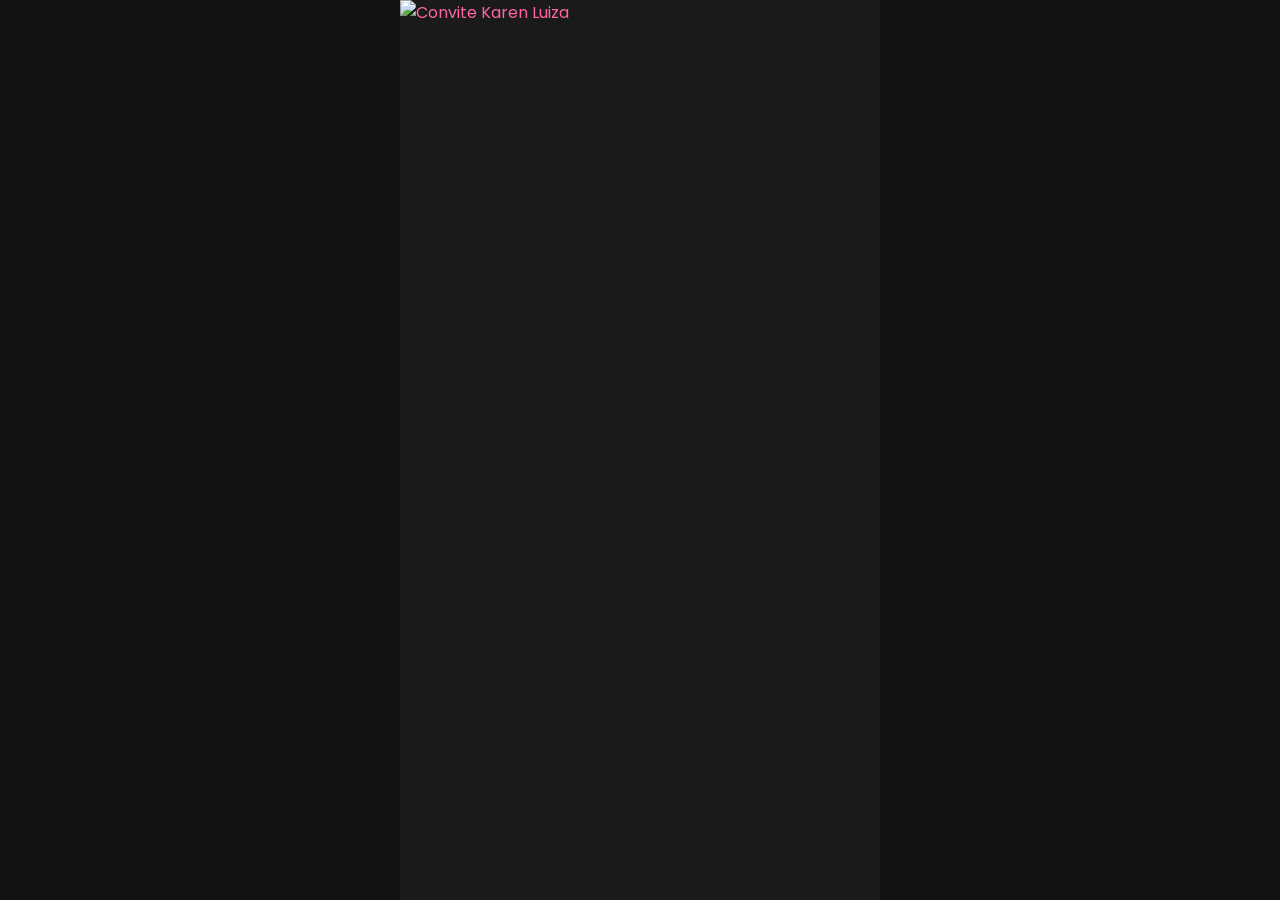
==== index.html @ 6554402d "tela inicial 1.0" ====
<!DOCTYPE html>
<html lang="pt-BR">
<head>
    <meta charset="UTF-8">
    <meta name="viewport" content="width=device-width, initial-scale=1.0">
    <title>Karen Luiza - 17 Anos</title>
    <link rel="stylesheet" href="style.css">
    <link href="https://fonts.googleapis.com/css2?family=Poppins:wght@300;400;600;700&display=swap" rel="stylesheet">
</head>
<body>

    <div id="tela-inicio" class="screen active">
        <div class="container-arte">
            <img src="arte.jpg" alt="Convite Karen Luiza" class="fundo-convite">
            <button id="btn-proximo" class="btn-central"></button>
        </div>
    </div>

    <div id="tela-perguntas" class="screen">
        <div class="card-formulario">
            <h2>Confirmação e Mensagem</h2>
            <form id="form-mensagem">
                <input type="text" id="nome-convidado" placeholder="Seu nome" required>
                <textarea id="texto-mensagem" placeholder="Sua mensagem..." rows="4" required></textarea>
                <button type="submit" class="btn-enviar">Enviar</button>
            </form>
        </div>
    </div>

    <div id="tela-sucesso" class="screen">
        <div class="card-formulario">
            <h2>Tudo Pronto!</h2>
            <p style="color: #fff; margin-bottom: 20px;">Sua mensagem foi enviada com sucesso.</p>
            <a href="arte.jpg" download="convite-karen.jpg" class="btn-enviar" style="display: block; text-decoration: none; text-align: center;">Baixar Convite</a>
        </div>
    </div>

    <script type="module" src="script.js"></script>
</body>
</html>
---- style.css ----
* {
    margin: 0;
    padding: 0;
    box-sizing: border-box;
    font-family: 'Poppins', sans-serif;
    -webkit-tap-highlight-color: transparent;
    outline: none;
}

body {
    background-color: #121212;
    color: #ff65a3;
    min-height: 100vh;
    display: flex;
    justify-content: center;
    align-items: center;
    overflow-x: hidden;
}

.screen {
    display: none;
    width: 100%;
    max-width: 480px;
    height: 100vh;
    position: relative;
    background-color: #1a1a1a;
}

.screen.active {
    display: flex;
    flex-direction: column;
    justify-content: center;
    align-items: center;
}

.container-arte {
    width: 100%;
    height: 100%;
    position: relative;
    display: flex;
    justify-content: center;
    align-items: center;
}

.fundo-convite {
    width: 100%;
    height: 100%;
    object-fit: cover;
    position: absolute;
    top: 0;
    left: 0;
}

.btn-central {
    position: absolute;
    bottom: 18%;
    left: 50%;
    transform: translateX(-50%);
    width: 70px;
    height: 70px;
    background: transparent;
    border: none;
    cursor: pointer;
    z-index: 10;
}

.card-formulario {
    background: #1a1a1a;
    padding: 30px;
    border-radius: 12px;
    width: 90%;
    max-width: 400px;
    text-align: center;
    border: 2px solid #ff65a3;
}

h2 {
    color: #ff65a3;
    margin-bottom: 20px;
}

input, textarea {
    width: 100%;
    padding: 12px;
    margin-bottom: 15px;
    background: #121212;
    border: 1px solid #ff65a3;
    border-radius: 6px;
    color: #fff;
    font-size: 14px;
}

input:focus, textarea:focus {
    border-color: #fff;
}

.btn-enviar {
    background: #ff65a3;
    color: #121212;
    border: none;
    padding: 12px;
    border-radius: 6px;
    font-size: 16px;
    font-weight: 700;
    cursor: pointer;
    width: 100%;
}

.btn-enviar:hover {
    background: #ff4785;
}

.container-respostas {
    width: 100%;
    max-width: 600px;
    background: #1a1a1a;
    padding: 30px;
    border-radius: 12px;
    border: 2px solid #ff65a3;
    margin: 20px;
}

.lista-itens {
    margin-top: 20px;
    display: flex;
    flex-direction: column;
    gap: 15px;
    max-height: 500px;
    overflow-y: auto;
}

.item-resposta {
    background: #121212;
    padding: 15px;
    border-radius: 6px;
    border-left: 4px solid #ff65a3;
    text-align: left;
    color: #fff;
}

.item-resposta strong {
    color: #ff65a3;
}
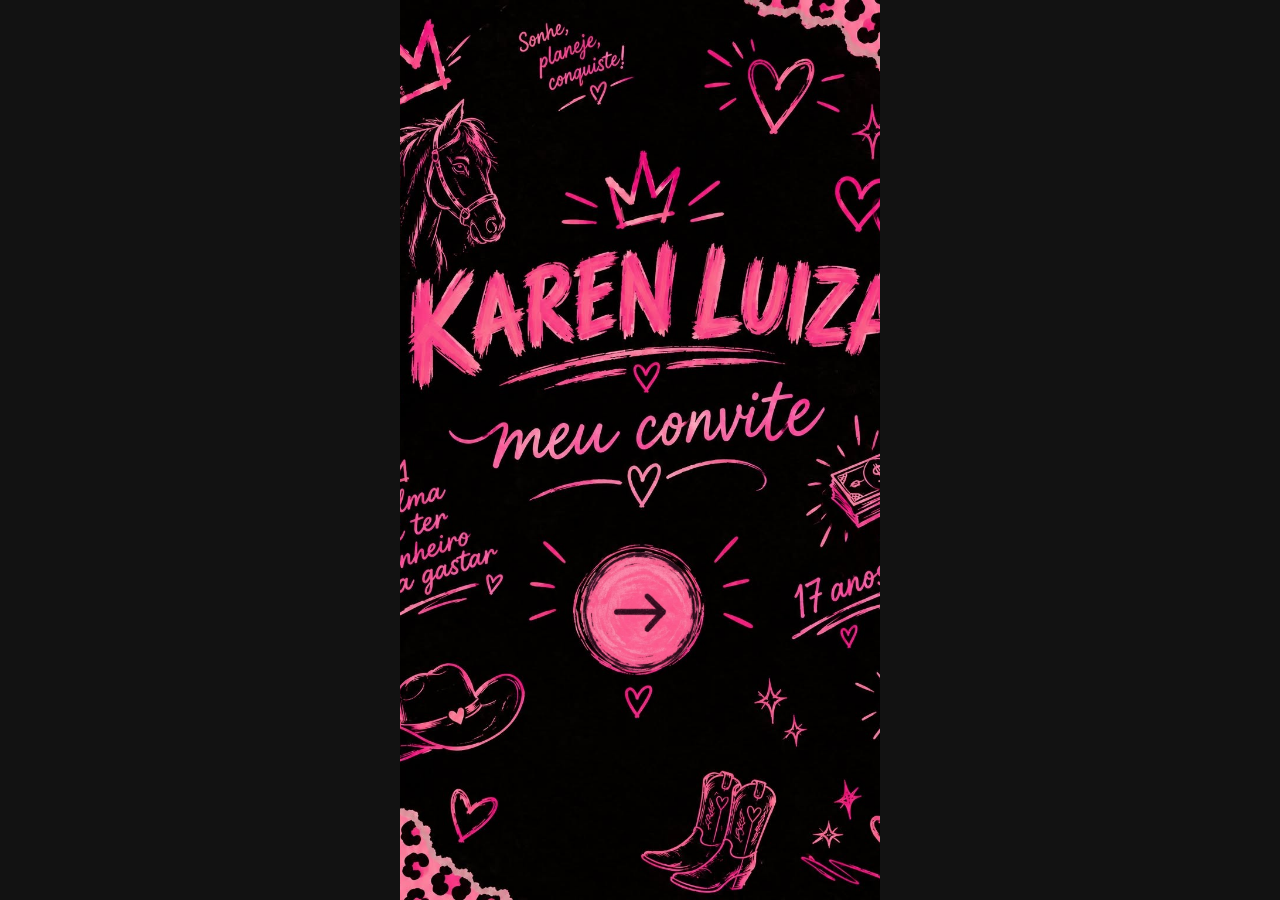
==== commit 0b23c223: "tela inicial finalizada 2.0" ====
--- a/index.html
+++ b/index.html
@@ -11,7 +11,8 @@
 
     <div id="tela-inicio" class="screen active">
         <div class="container-arte">
-            <img src="arte.jpg" alt="Convite Karen Luiza" class="fundo-convite">
+            <img src="arte.jpeg" alt="Convite Karen Luiza" class="fundo-convite">
+            <!-- Botão posicionado exatamente em cima do botão pequeno da arte -->
             <button id="btn-proximo" class="btn-central"></button>
         </div>
     </div>
@@ -31,7 +32,7 @@
         <div class="card-formulario">
             <h2>Tudo Pronto!</h2>
             <p style="color: #fff; margin-bottom: 20px;">Sua mensagem foi enviada com sucesso.</p>
-            <a href="arte.jpg" download="convite-karen.jpg" class="btn-enviar" style="display: block; text-decoration: none; text-align: center;">Baixar Convite</a>
+            <a href="arte.jpeg" download="convite-karen.jpeg" class="btn-enviar" style="display: block; text-decoration: none; text-align: center;">Baixar Convite</a>
         </div>
     </div>
 
--- a/style.css
+++ b/style.css
@@ -53,15 +53,32 @@
 
 .btn-central {
     position: absolute;
-    bottom: 18%;
+    top: 68%;
     left: 50%;
-    transform: translateX(-50%);
-    width: 70px;
-    height: 70px;
-    background: transparent;
+    transform: translate(-50%, -50%);
+    
+    /* Tamanho exato do botão */
+    width: 120px;
+    height: 120px;
+    
+    background-image: url('botao-rosa.png');
+    background-size: contain;
+    background-repeat: no-repeat;
+    background-position: center;
+    background-color: transparent;
+    
     border: none;
     cursor: pointer;
     z-index: 10;
+    padding: 0;
+
+    /* Transforma a área de clique num círculo perfeito, ignorando os cantos quadrados da imagem */
+    border-radius: 50%;
+}
+
+.btn-central:focus, .btn-central:active {
+    outline: none;
+    box-shadow: none;
 }
 
 .card-formulario {
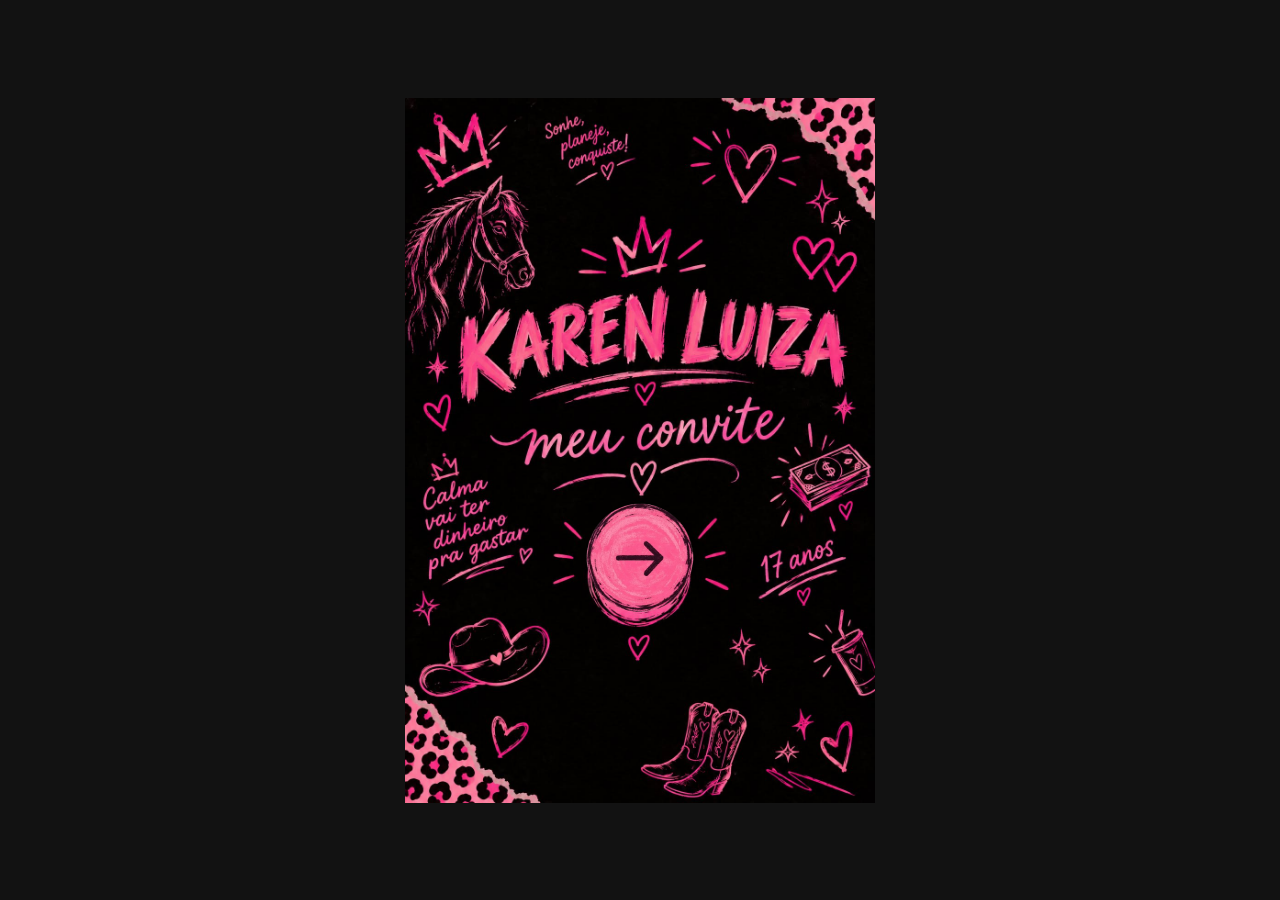
==== commit 2b77aa1d: "teste tabela de perguntas" ====
--- a/index.html
+++ b/index.html
@@ -9,25 +9,33 @@
 </head>
 <body>
 
+    <!-- TELA 1: CONVITE OFICIAL -->
     <div id="tela-inicio" class="screen active">
         <div class="container-arte">
             <img src="arte.jpeg" alt="Convite Karen Luiza" class="fundo-convite">
-            <!-- Botão posicionado exatamente em cima do botão pequeno da arte -->
             <button id="btn-proximo" class="btn-central"></button>
         </div>
     </div>
 
+    <!-- TELA 2: TABELA DE PERGUNTAS (Com as classes individuais para cada campo) -->
     <div id="tela-perguntas" class="screen">
-        <div class="card-formulario">
-            <h2>Confirmação e Mensagem</h2>
-            <form id="form-mensagem">
-                <input type="text" id="nome-convidado" placeholder="Seu nome" required>
-                <textarea id="texto-mensagem" placeholder="Sua mensagem..." rows="4" required></textarea>
-                <button type="submit" class="btn-enviar">Enviar</button>
+        <div class="container-arte">
+            <img src="perguntas.jpeg" alt="Tabela de Perguntas" class="fundo-convite">
+            
+            <form id="form-mensagem" class="form-flutuante">
+                <input type="text" id="nome-convidado" class="input-arte campo-1" placeholder="Queremos saber quem está por aquii" required>
+                <input type="text" id="pergunta-gosta" class="input-arte campo-2" placeholder="Oque você gosta em mim" required>
+                <input type="text" id="pergunta-presente" class="input-arte campo-3" placeholder="Qual presente você vai levar" required>
+                <input type="text" id="pergunta-fora" class="input-arte campo-4" placeholder="Vai ficar de fora dessa comemoração" required>
+                <input type="text" id="pergunta-confirmou" class="input-arte campo-5" placeholder="Você já confirmou a presença..." required>
+                <input type="text" id="pergunta-beber" class="input-arte campo-6" placeholder="E aí, vai beber ou só ficar observando" required>
+                
+                <button type="submit" class="btn-enviar-arte campo-botao">Enviar Respostas</button>
             </form>
         </div>
     </div>
 
+    <!-- TELA 3: SUCESSO -->
     <div id="tela-sucesso" class="screen">
         <div class="card-formulario">
             <h2>Tudo Pronto!</h2>
--- a/style.css
+++ b/style.css
@@ -20,10 +20,11 @@
 .screen {
     display: none;
     width: 100%;
-    max-width: 480px;
-    height: 100vh;
+    max-width: 470px;
+    min-height: 100vh;
     position: relative;
-    background-color: #1a1a1a;
+    background-color: #121212;
+    margin: 0 auto;
 }
 
 .screen.active {
@@ -35,7 +36,8 @@
 
 .container-arte {
     width: 100%;
-    height: 100%;
+    aspect-ratio: 9/16; 
+    max-height: 80vh;
     position: relative;
     display: flex;
     justify-content: center;
@@ -45,34 +47,29 @@
 .fundo-convite {
     width: 100%;
     height: 100%;
-    object-fit: cover;
+    object-fit: contain; 
     position: absolute;
     top: 0;
     left: 0;
 }
 
+/* Botão central da primeira tela */
 .btn-central {
     position: absolute;
-    top: 68%;
+    top: 65%;
     left: 50%;
     transform: translate(-50%, -50%);
-    
-    /* Tamanho exato do botão */
-    width: 120px;
-    height: 120px;
-    
+    width: 109px;
+    height: 109px;
     background-image: url('botao-rosa.png');
     background-size: contain;
     background-repeat: no-repeat;
     background-position: center;
     background-color: transparent;
-    
     border: none;
     cursor: pointer;
     z-index: 10;
     padding: 0;
-
-    /* Transforma a área de clique num círculo perfeito, ignorando os cantos quadrados da imagem */
     border-radius: 50%;
 }
 
@@ -81,6 +78,91 @@
     box-shadow: none;
 }
 
+/* Painel flutuante das perguntas */
+.form-flutuante {
+    position: absolute;
+    width: 100%;
+    height: 100%;
+    top: 0;
+    left: 0;
+    z-index: 10;
+}
+
+/* Estilo base das caixas de texto */
+.input-arte {
+    position: absolute;
+    transform: translateX(-50%);
+    width: 35%;
+    max-width: 320px;
+    padding: 6px 10px;
+    background: rgba(18, 18, 18, 0.85);
+    border: 1px solid #ff65a3;
+    border-radius: 6px;
+    color: #fff;
+    font-size: 12px;
+    text-align: center;
+}
+
+.input-arte:focus {
+    border-color: #fff;
+    background: rgba(18, 18, 18, 0.95);
+}
+
+/* --- CONTROLO DA POSIÇÃO DE CADA CAMPO (Altera o 'top' para subir ou descer) --- */
+
+.campo-1 {
+    top: 42%; 
+    left: 29%;
+}
+
+.campo-2 {
+    top: 42%; 
+    left: 71%;
+}
+
+.campo-3 {
+    top: 60%; 
+    left: 29%;
+}
+
+.campo-4 {
+    top: 60%; 
+    left: 71%;
+}
+
+.campo-5 {
+    top: 78%; 
+    left: 29%;
+}
+
+.campo-6 {
+    top: 78%; 
+    left: 71%;
+}
+
+/* Botão de Enviar da Tabela de Perguntas */
+.campo-botao {
+    position: absolute;
+    top: 90%;
+    left: 50%;
+    transform: translateX(-50%);
+    width: 75%;
+    max-width: 320px;
+    background: #ff65a3;
+    color: #121212;
+    border: none;
+    padding: 8px;
+    border-radius: 6px;
+    font-size: 13px;
+    font-weight: 700;
+    cursor: pointer;
+}
+
+.campo-botao:hover {
+    background: #ff4785;
+}
+
+/* Tela de Sucesso / Formulários gerais */
 .card-formulario {
     background: #1a1a1a;
     padding: 30px;
@@ -94,21 +176,6 @@
 h2 {
     color: #ff65a3;
     margin-bottom: 20px;
-}
-
-input, textarea {
-    width: 100%;
-    padding: 12px;
-    margin-bottom: 15px;
-    background: #121212;
-    border: 1px solid #ff65a3;
-    border-radius: 6px;
-    color: #fff;
-    font-size: 14px;
-}
-
-input:focus, textarea:focus {
-    border-color: #fff;
 }
 
 .btn-enviar {
@@ -125,36 +192,4 @@
 
 .btn-enviar:hover {
     background: #ff4785;
-}
-
-.container-respostas {
-    width: 100%;
-    max-width: 600px;
-    background: #1a1a1a;
-    padding: 30px;
-    border-radius: 12px;
-    border: 2px solid #ff65a3;
-    margin: 20px;
-}
-
-.lista-itens {
-    margin-top: 20px;
-    display: flex;
-    flex-direction: column;
-    gap: 15px;
-    max-height: 500px;
-    overflow-y: auto;
-}
-
-.item-resposta {
-    background: #121212;
-    padding: 15px;
-    border-radius: 6px;
-    border-left: 4px solid #ff65a3;
-    text-align: left;
-    color: #fff;
-}
-
-.item-resposta strong {
-    color: #ff65a3;
 }
